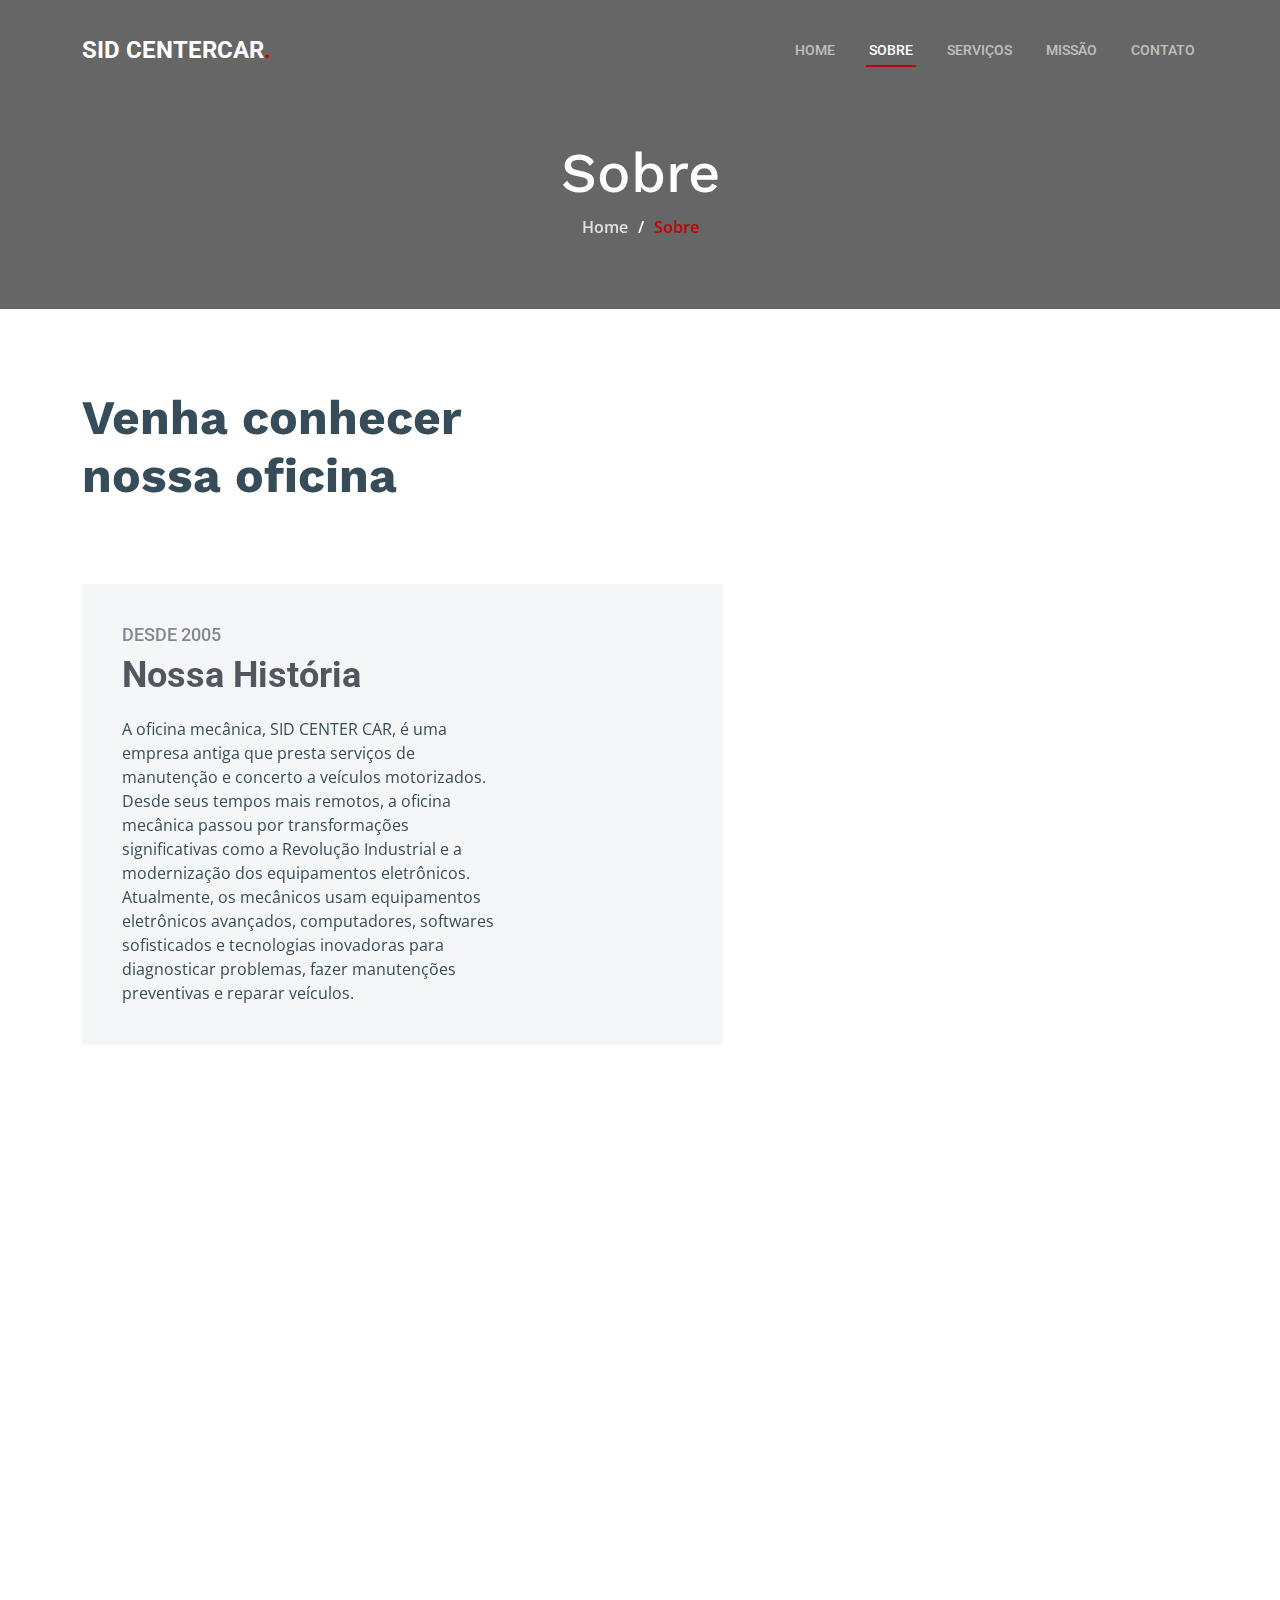
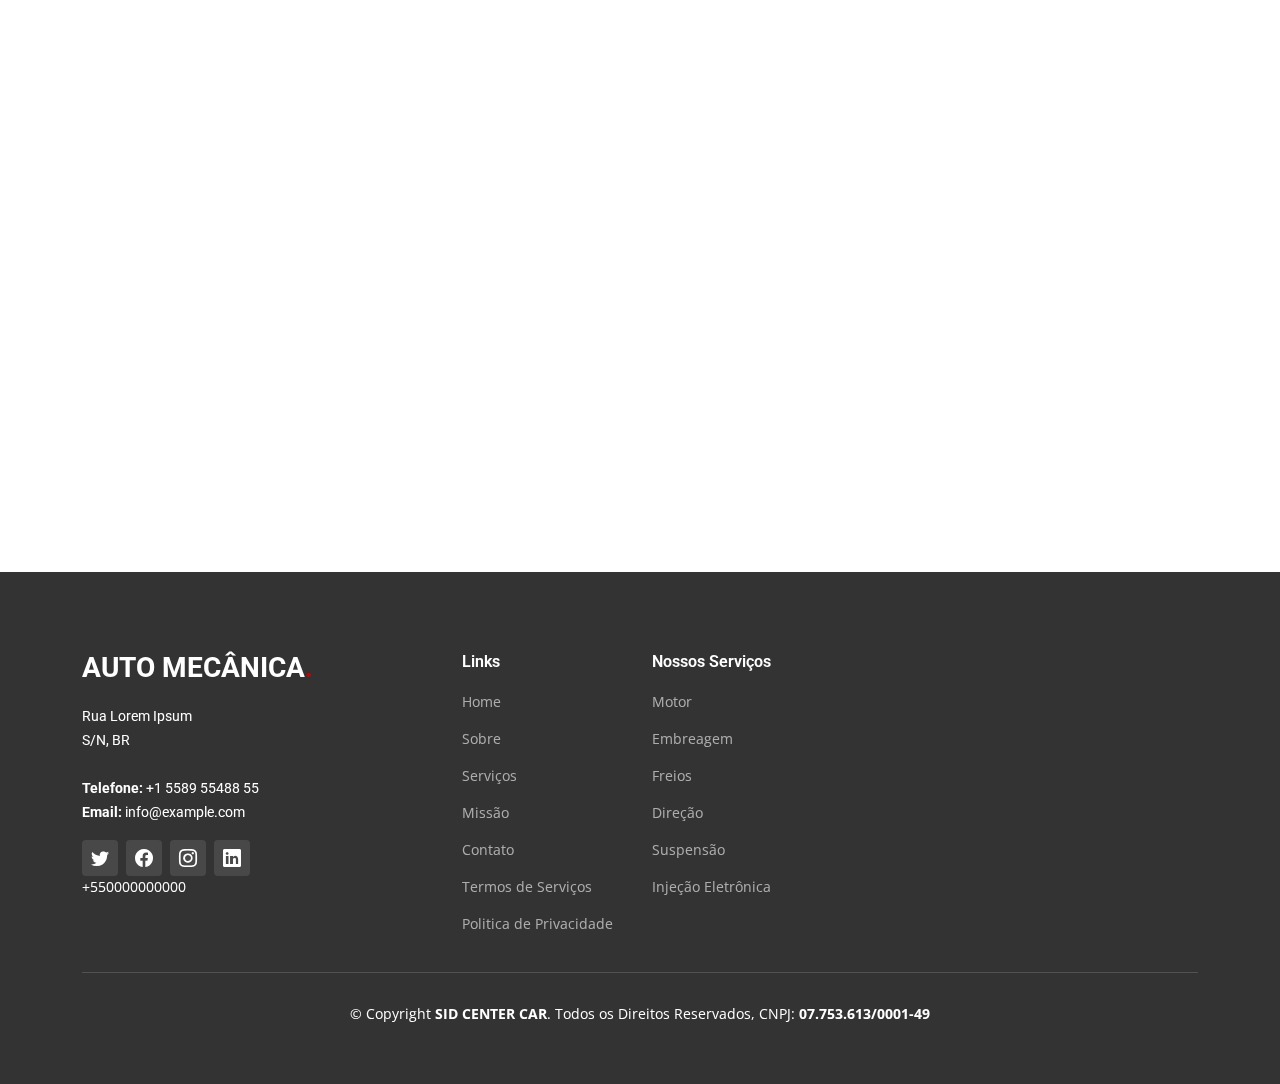
==== about.html @ 7e2fa640 "first commit" ====
<!DOCTYPE html>
<html lang="pt-br">

<head>
  <meta charset="utf-8">
  <meta content="width=device-width, initial-scale=1.0" name="viewport">

  <title>Sobre</title>
  <meta content="" name="description">
  <meta content="" name="keywords">

  <!-- Favicons -->
  <link href="assets/img/favicon.png" rel="icon">
  <link href="assets/img/apple-touch-icon.png" rel="apple-touch-icon">

  <!-- Google Fonts -->
  <link rel="preconnect" href="https://fonts.googleapis.com">
  <link rel="preconnect" href="https://fonts.gstatic.com" crossorigin>
  <link href="https://fonts.googleapis.com/css2?family=Open+Sans:ital,wght@0,300;0,400;0,500;0,600;0,700;1,300;1,400;1,600;1,700&family=Roboto:ital,wght@0,300;0,400;0,500;0,600;0,700;1,300;1,400;1,500;1,600;1,700&family=Work+Sans:ital,wght@0,300;0,400;0,500;0,600;0,700;1,300;1,400;1,500;1,600;1,700&display=swap" rel="stylesheet">

  <!-- Vendor CSS Files -->
  <link href="assets/vendor/bootstrap/css/bootstrap.min.css" rel="stylesheet">
  <link href="assets/vendor/bootstrap-icons/bootstrap-icons.css" rel="stylesheet">
  <link href="assets/vendor/fontawesome-free/css/all.min.css" rel="stylesheet">
  <link href="assets/vendor/aos/aos.css" rel="stylesheet">
  <link href="assets/vendor/glightbox/css/glightbox.min.css" rel="stylesheet">
  <link href="assets/vendor/swiper/swiper-bundle.min.css" rel="stylesheet">

  <!-- Template Main CSS File -->
  <link href="assets/css/main.css" rel="stylesheet">

  <!-- =======================================================
  * Template Name: UpConstruction - v1.3.0
  * Template URL: https://bootstrapmade.com/upconstruction-bootstrap-construction-website-template/
  * Author: BootstrapMade.com
  * License: https://bootstrapmade.com/license/
  ======================================================== -->
</head>

<body>

  <!-- ======= Header ======= -->
  <header id="header" class="header d-flex align-items-center">
    <div class="container-fluid container-xl d-flex align-items-center justify-content-between">

      <a href="index.html" class="logo d-flex align-items-center">
        <!-- Uncomment the line below if you also wish to use an image logo -->
        <!-- <img src="assets/img/logo.png" alt=""> -->
        <h1>SID CENTERCAR<span>.</span></h1>
      </a>

      <i class="mobile-nav-toggle mobile-nav-show bi bi-list"></i>
      <i class="mobile-nav-toggle mobile-nav-hide d-none bi bi-x"></i>
      <nav id="navbar" class="navbar">
        <ul>
          <li><a href="index.html">Home</a></li>
          <li><a href="about.html" class="active">Sobre</a></li>
          <li><a href="services.html">Serviços</a></li>
          <li><a href="projects.html">Missão</a></li>
          <li><a href="contact.html">Contato</a></li>
        </ul>
      </nav><!-- .navbar -->

    </div>
  </header><!-- End Header -->

  <main id="main">

    <!-- ======= Breadcrumbs ======= -->
    <div class="breadcrumbs d-flex align-items-center" style="background-image: url('https://images.unsplash.com/photo-1530124566582-a618bc2615dc?ixlib=rb-4.0.3&ixid=MnwxMjA3fDB8MHxwaG90by1wYWdlfHx8fGVufDB8fHx8&auto=format&fit=crop&w=870&q=80');">
      <div class="container position-relative d-flex flex-column align-items-center" data-aos="fade">

        <h2>Sobre</h2>
        <ol>
          <li><a href="index.html">Home</a></li>
          <li>Sobre</li>
        </ol>

      </div>
    </div><!-- End Breadcrumbs -->

    <!-- ======= About Section ======= -->
    <section id="about" class="about">
      <div class="container" data-aos="fade-up">

        <div class="row position-relative">

          <div class="col-lg-7 about-img" style="background-image: url(https://images.unsplash.com/photo-1551522435-a13afa10f103?ixlib=rb-4.0.3&ixid=MnwxMjA3fDB8MHxwaG90by1wYWdlfHx8fGVufDB8fHx8&auto=format&fit=crop&w=870&q=80);"></div>

          <div class="col-lg-7">
            <h2>Venha conhecer nossa oficina</h2>
            <div class="our-story">
              <h4>desde 2005</h4>
              <h3>Nossa História</h3>
              <p>A oficina mecânica, SID CENTER CAR, é uma empresa antiga que presta serviços de manutenção e concerto a veículos motorizados. Desde seus tempos mais remotos, a oficina mecânica passou por transformações significativas como a Revolução Industrial e a modernização dos equipamentos eletrônicos. Atualmente, os mecânicos usam equipamentos eletrônicos avançados, computadores, softwares sofisticados e tecnologias inovadoras para diagnosticar problemas, fazer manutenções preventivas e reparar veículos.</p>
              

              <!--<div class="watch-video d-flex align-items-center position-relative">
                <i class="bi bi-play-circle"></i>
                <a href="https://www.youtube.com/watch?v=-42Z-_Kq0QU" class="glightbox stretched-link">Assistir Video</a>
              </div>-->
            </div>
          </div>

        </div>

      </div>
    </section>
    <!-- End About Section -->


    <!-- ======= Our Team Section ======= -->
    <section id="team" class="team">
      <div class="container" data-aos="fade-up">

        <div class="section-header">
          <h2>Nosso Time</h2>
          <p>Conheça nossa equipe</p>
        </div>

        <div class="row gy-5">

          <div class="col-lg-4 col-md-6 member" data-aos="fade-up" data-aos-delay="100">
            <div class="member-img">
              <img src="assets/img/team/team-1.jpg" class="img-fluid" alt="">
              <div class="social">
                <a href="#"><i class="bi bi-twitter"></i></a>
                <a href="#"><i class="bi bi-facebook"></i></a>
                <a href="#"><i class="bi bi-instagram"></i></a>
                <a href="#"><i class="bi bi-linkedin"></i></a>
              </div>
            </div>
            <div class="member-info text-center">
              <h4>Walter White</h4>
              <span>Gerente de Oficina</span>
              <p>Aliquam iure quaerat voluptatem praesentium possimus unde laudantium vel dolorum distinctio dire flow</p>
            </div>
          </div><!-- End Team Member -->

          <div class="col-lg-4 col-md-6 member" data-aos="fade-up" data-aos-delay="200">
            <div class="member-img">
              <img src="assets/img/team/team-2.jpg" class="img-fluid" alt="">
              <div class="social">
                <a href="#"><i class="bi bi-twitter"></i></a>
                <a href="#"><i class="bi bi-facebook"></i></a>
                <a href="#"><i class="bi bi-instagram"></i></a>
                <a href="#"><i class="bi bi-linkedin"></i></a>
              </div>
            </div>
            <div class="member-info text-center">
              <h4>Sarah Jhonson</h4>
              <span>Setor Administrativo / RH</span>
              <p>Labore ipsam sit consequatur exercitationem rerum laboriosam laudantium aut quod dolores exercitationem ut</p>
            </div>
          </div><!-- End Team Member -->

          <div class="col-lg-4 col-md-6 member" data-aos="fade-up" data-aos-delay="300">
            <div class="member-img">
              <img src="assets/img/team/team-3.jpg" class="img-fluid" alt="">
              <div class="social">
                <a href="#"><i class="bi bi-twitter"></i></a>
                <a href="#"><i class="bi bi-facebook"></i></a>
                <a href="#"><i class="bi bi-instagram"></i></a>
                <a href="#"><i class="bi bi-linkedin"></i></a>
              </div>
            </div>
            <div class="member-info text-center">
              <h4>William Anderson</h4>
              <span>Mecânico</span>
              <p>Illum minima ea autem doloremque ipsum quidem quas aspernatur modi ut praesentium vel tque sed facilis at qui</p>
            </div>
          </div><!-- End Team Member -->

          <div class="col-lg-4 col-md-6 member" data-aos="fade-up" data-aos-delay="400">
            <div class="member-img">
              <img src="assets/img/team/team-4.jpg" class="img-fluid" alt="">
              <div class="social">
                <a href="#"><i class="bi bi-twitter"></i></a>
                <a href="#"><i class="bi bi-facebook"></i></a>
                <a href="#"><i class="bi bi-instagram"></i></a>
                <a href="#"><i class="bi bi-linkedin"></i></a>
              </div>
            </div>
            <div class="member-info text-center">
              <h4>Amanda Jepson</h4>
              <span>Eletricista</span>
              <p>Magni voluptatem accusamus assumenda cum nisi aut qui dolorem voluptate sed et veniam quasi quam consectetur</p>
            </div>
          </div><!-- End Team Member -->

          <div class="col-lg-4 col-md-6 member" data-aos="fade-up" data-aos-delay="500">
            <div class="member-img">
              <img src="assets/img/team/team-5.jpg" class="img-fluid" alt="">
              <div class="social">
                <a href="#"><i class="bi bi-twitter"></i></a>
                <a href="#"><i class="bi bi-facebook"></i></a>
                <a href="#"><i class="bi bi-instagram"></i></a>
                <a href="#"><i class="bi bi-linkedin"></i></a>
              </div>
            </div>
            <div class="member-info text-center">
              <h4>Brian Doe</h4>
              <span>Almoxarife</span>
              <p>Qui consequuntur quos accusamus magnam quo est molestiae eius laboriosam sunt doloribus quia impedit laborum velit</p>
            </div>
          </div><!-- End Team Member -->

          <div class="col-lg-4 col-md-6 member" data-aos="fade-up" data-aos-delay="600">
            <div class="member-img">
              <img src="assets/img/team/team-6.jpg" class="img-fluid" alt="">
              <div class="social">
                <a href="#"><i class="bi bi-twitter"></i></a>
                <a href="#"><i class="bi bi-facebook"></i></a>
                <a href="#"><i class="bi bi-instagram"></i></a>
                <a href="#"><i class="bi bi-linkedin"></i></a>
              </div>
            </div>
            <div class="member-info text-center">
              <h4>Josepha Palas</h4>
              <span>Auxiliar Mecânica</span>
              <p>Sint sint eveniet explicabo amet consequatur nesciunt error enim rerum earum et omnis fugit eligendi cupiditate vel</p>
            </div>
          </div><!-- End Team Member -->

        </div>

      </div>
    </section><!-- End Our Team Section -->


  </main><!-- End #main -->

  <!-- ======= Footer ======= -->
  <footer id="footer" class="footer">

    <div class="footer-content position-relative">
      <div class="container">
        <div class="row">

          <div class="col-lg-4 col-md-6">
            <div class="footer-info">
              <h3>AUTO MECÂNICA<span>.</span></h3>
              <p>
               Rua Lorem Ipsum <br>
                S/N, BR<br><br>
                <strong>Telefone:</strong> +1 5589 55488 55<br>
                <strong>Email:</strong> info@example.com<br>
              </p>
              <div class="social-links d-flex mt-3">
                <a href="#" class="d-flex align-items-center justify-content-center"><i class="bi bi-twitter"></i></a>
                <a href="#" class="d-flex align-items-center justify-content-center"><i class="bi bi-facebook"></i></a>
                <a href="#" class="d-flex align-items-center justify-content-center"><i class="bi bi-instagram"></i></a>
                <a href="#" class="d-flex align-items-center justify-content-center"><i class="bi bi-linkedin"></i></a>
              </div>+550000000000
            </div>
          </div><!-- End footer info column-->

         

          <div class="col-lg-2 col-md-3 footer-links">
            <h4>Links</h4>
            <ul>
              <li><a href="./index.html">Home</a></li>
              <li><a href="./about.html">Sobre</a></li>
              <li><a href="./services.html">Serviços</a></li>
              <li><a href="./projects.html">Missão</a></li>
              <li><a href="./contact.html">Contato</a></li>
              <li><a href="#">Termos de Serviços</a></li>
              <li><a href="#">Politica de Privacidade</a></li>
            </ul>
          </div><!-- End footer links column-->

          <div class="col-lg-2 col-md-3 footer-links">
            <h4>Nossos Serviços</h4>
            <ul>
              <li><a href="./services.html">Motor</a></li>
              <li><a href="./services.html">Embreagem</a></li>
              <li><a href="./services.html">Freios</a></li>
              <li><a href="./services.html">Direção</a></li>
              <li><a href="./services.html">Suspensão</a></li>
              <li><a href="./services.html">Injeção Eletrônica</a></li>
            </ul>
          </div><!-- End footer links column-->

        </div>
      </div>
    </div>

    <div class="footer-legal text-center position-relative">
      <div class="container">
        <div class="copyright">
          &copy; Copyright <strong><span>SID CENTER CAR</span></strong>. Todos os Direitos Reservados, CNPJ: <strong>07.753.613/0001-49</strong>
        </div>
        
      </div>
    </div>

  </footer>
  <!-- End Footer -->

  <a href="#" class="scroll-top d-flex align-items-center justify-content-center"><i class="bi bi-arrow-up-short"></i></a>

  <div id="preloader"></div>

  <!-- Vendor JS Files -->
  <script src="assets/vendor/bootstrap/js/bootstrap.bundle.min.js"></script>
  <script src="assets/vendor/aos/aos.js"></script>
  <script src="assets/vendor/glightbox/js/glightbox.min.js"></script>
  <script src="assets/vendor/isotope-layout/isotope.pkgd.min.js"></script>
  <script src="assets/vendor/swiper/swiper-bundle.min.js"></script>
  <script src="assets/vendor/purecounter/purecounter_vanilla.js"></script>
  <script src="assets/vendor/php-email-form/validate.js"></script>

  <!-- Template Main JS File -->
  <script src="assets/js/main.js"></script>

</body>

</html>
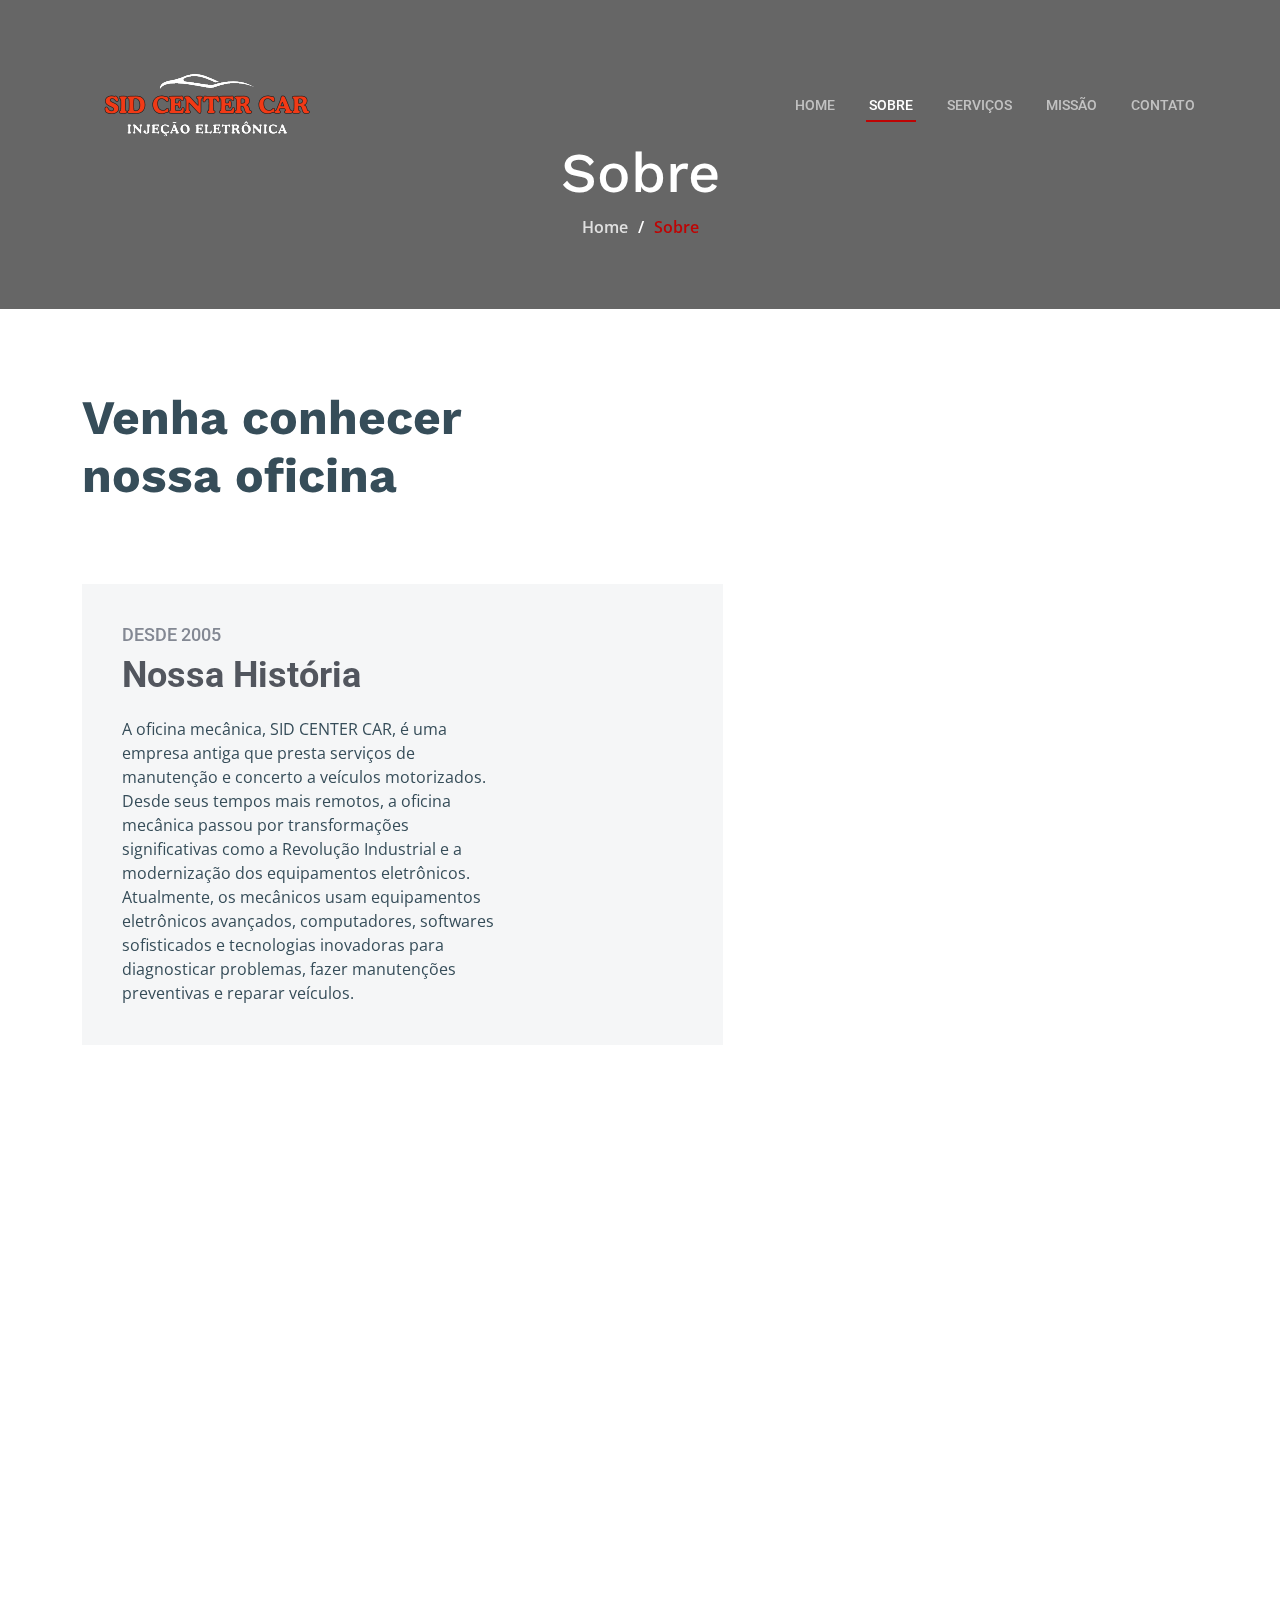
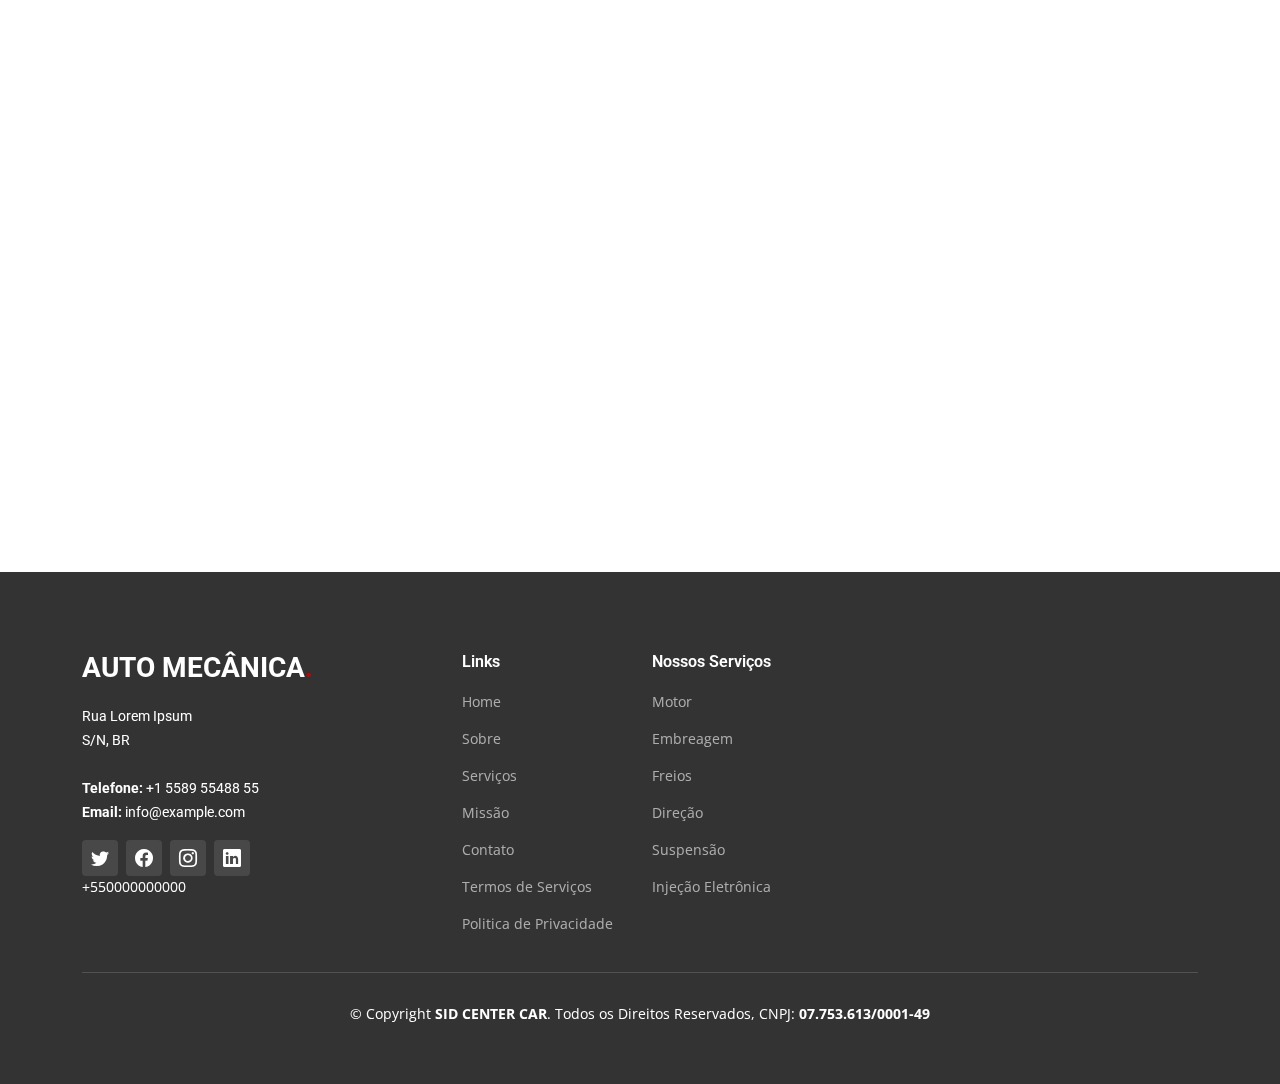
==== commit 2da4e97c: "Atualização geral html" ====
--- a/about.html
+++ b/about.html
@@ -45,8 +45,7 @@
 
       <a href="index.html" class="logo d-flex align-items-center">
         <!-- Uncomment the line below if you also wish to use an image logo -->
-        <!-- <img src="assets/img/logo.png" alt=""> -->
-        <h1>SID CENTERCAR<span>.</span></h1>
+        <img src="assets/img/logo.png" alt="SID CENTER CAR"> 
       </a>
 
       <i class="mobile-nav-toggle mobile-nav-show bi bi-list"></i>
--- a/assets/css/main.css
+++ b/assets/css/main.css
@@ -265,7 +265,7 @@
 }
 
 .header .logo img {
-  max-height: 40px;
+  max-height: 150px;
   margin-right: 6px;
 }
 
